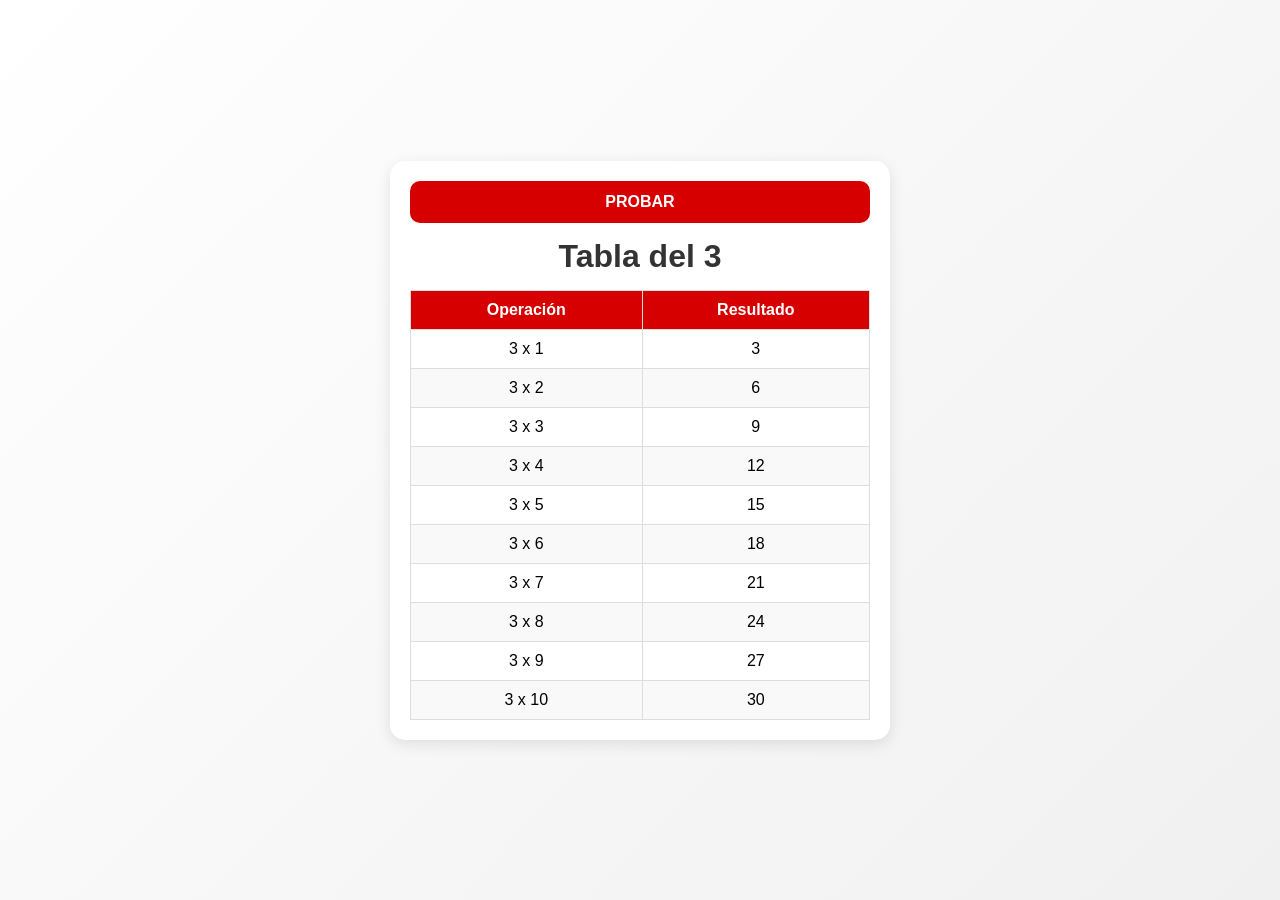
==== multiplicar.html @ b6b12294 "Primer commit" ====
<!DOCTYPE html>
<html lang="es">
<head>
    <meta charset="UTF-8">
    <meta name="viewport" content="width=device-width, initial-scale=1.0">
    <title>Tabla del 3</title>
    <link rel="stylesheet" href="multiplicar.css">
    <script src="multiplicar.js"></script>
</head>
<body>

    <div class="contenedor">
        
        <!-- Botón superior -->
        <button class="btn-probar">PROBAR</button>

        <!-- Título -->
        <h1>Tabla del 3</h1>

        <!-- Tabla -->
        <table>
            <thead>
                <tr>
                    <th>Operación</th>
                    <th>Resultado</th>
                </tr>
            </thead>
            <tbody>
                <tr><td>3 x 1</td><td>3</td></tr>
                <tr><td>3 x 2</td><td>6</td></tr>
                <tr><td>3 x 3</td><td>9</td></tr>
                <tr><td>3 x 4</td><td>12</td></tr>
                <tr><td>3 x 5</td><td>15</td></tr>
                <tr><td>3 x 6</td><td>18</td></tr>
                <tr><td>3 x 7</td><td>21</td></tr>
                <tr><td>3 x 8</td><td>24</td></tr>
                <tr><td>3 x 9</td><td>27</td></tr>
                <tr><td>3 x 10</td><td>30</td></tr>
            </tbody>
        </table>

    </div>

</body>
</html>
---- multiplicar.css ----
/* Reset básico */
* {
    margin: 0;
    padding: 0;
    box-sizing: border-box;
}

/* Fondo y fuente */
body {
    font-family: Arial, sans-serif;
    background: linear-gradient(135deg, #ffffff, #f0f0f0);
    display: flex;
    justify-content: center;
    align-items: center;
    min-height: 100vh;
}

/* Contenedor principal */
.contenedor {
    width: 90%;
    max-width: 500px;
    background: white;
    padding: 20px;
    border-radius: 15px;
    box-shadow: 0 4px 15px rgba(0,0,0,0.1);
    text-align: center;
}

/* Botón */
.btn-probar {
    width: 100%;
    padding: 12px;
    background-color: #d60000;
    color: white;
    border: none;
    border-radius: 10px;
    font-size: 16px;
    font-weight: bold;
    margin-bottom: 15px;
    cursor: pointer;
    transition: 0.3s;
}

.btn-probar:hover {
    background-color: #a80000;
}

/* Título */
h1 {
    margin-bottom: 15px;
    color: #333;
}

/* Tabla */
table {
    width: 100%;
    border-collapse: collapse;
}

/* Encabezado */
thead {
    background-color: #d60000;
    color: white;
}

th, td {
    padding: 10px;
    border: 1px solid #ddd;
}

/* Filas alternas */
tbody tr:nth-child(even) {
    background-color: #f9f9f9;
}

/* Responsive */
@media (max-width: 480px) {
    h1 {
        font-size: 20px;
    }

    th, td {
        font-size: 14px;
        padding: 8px;
    }

    .btn-probar {
        font-size: 14px;
        padding: 10px;
    }
}
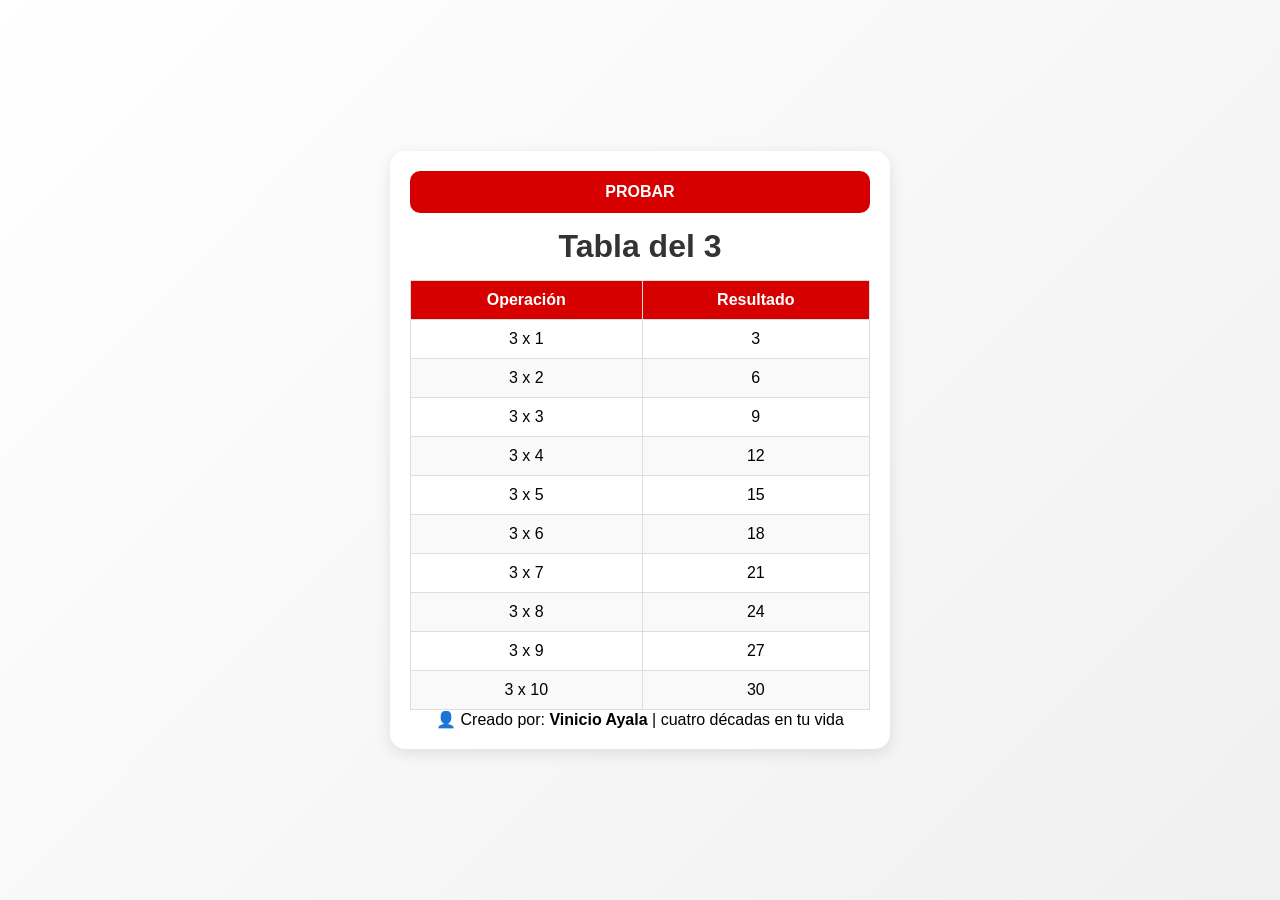
==== commit 2e1cdb81: "estilos en css y codigo en html" ====
--- a/multiplicar.html
+++ b/multiplicar.html
@@ -9,13 +9,11 @@
 </head>
 <body>
 
-    <div class="contenedor">
-        
-        <!-- Botón superior -->
-        <button class="btn-probar">PROBAR</button>
-
-        <!-- Título -->
-        <h1>Tabla del 3</h1>
+    <div class="contenedor"  id="contenedorTabla">
+                
+        <button class="btn-probar">PROBAR</button> <!-- Botón superior -->
+       
+        <h1>Tabla del 3</h1>   <!-- Título -->
 
         <!-- Tabla -->
         <table>
@@ -39,6 +37,13 @@
             </tbody>
         </table>
 
+        <footer class="footer">  <!-- poner un mensaje al pie de pagina -->
+            <p>
+                <span class="icono">👤</span>
+                Creado por: <strong>Vinicio Ayala</strong> | cuatro décadas en tu vida
+            </p>
+        </footer>
+
     </div>
 
 </body>
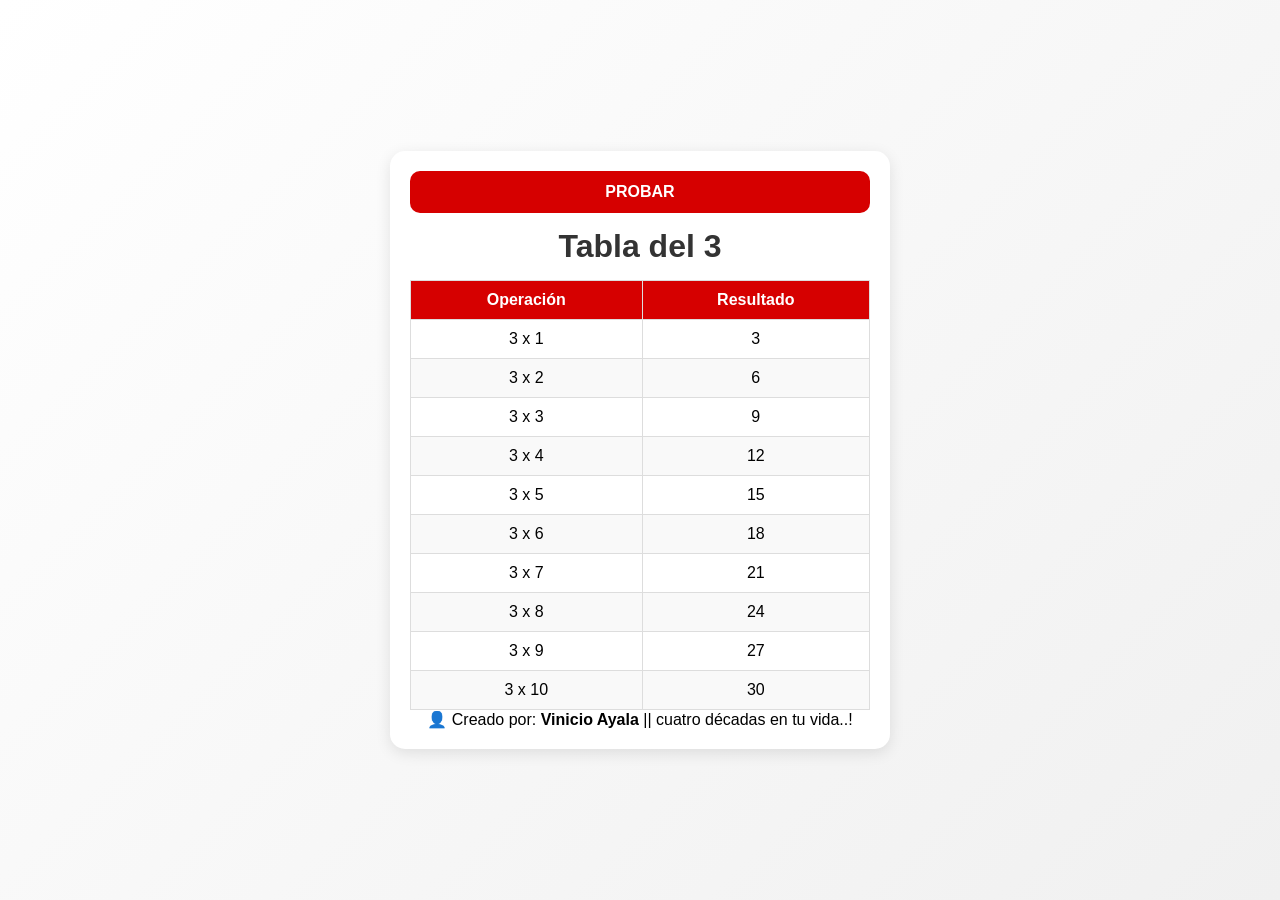
==== commit e5ca13a4: "Habilitar boton probar" ====
--- a/multiplicar.html
+++ b/multiplicar.html
@@ -11,7 +11,7 @@
 
     <div class="contenedor"  id="contenedorTabla">
                 
-        <button class="btn-probar">PROBAR</button> <!-- Botón superior -->
+        <button class="btn-probar" onclick="generarTablas()" >PROBAR</button> <!-- Botón superior -->
        
         <h1>Tabla del 3</h1>   <!-- Título -->
 
@@ -40,7 +40,7 @@
         <footer class="footer">  <!-- poner un mensaje al pie de pagina -->
             <p>
                 <span class="icono">👤</span>
-                Creado por: <strong>Vinicio Ayala</strong> | cuatro décadas en tu vida
+                Creado por: <strong> Vinicio Ayala</strong> || cuatro décadas en tu vida..!
             </p>
         </footer>
 
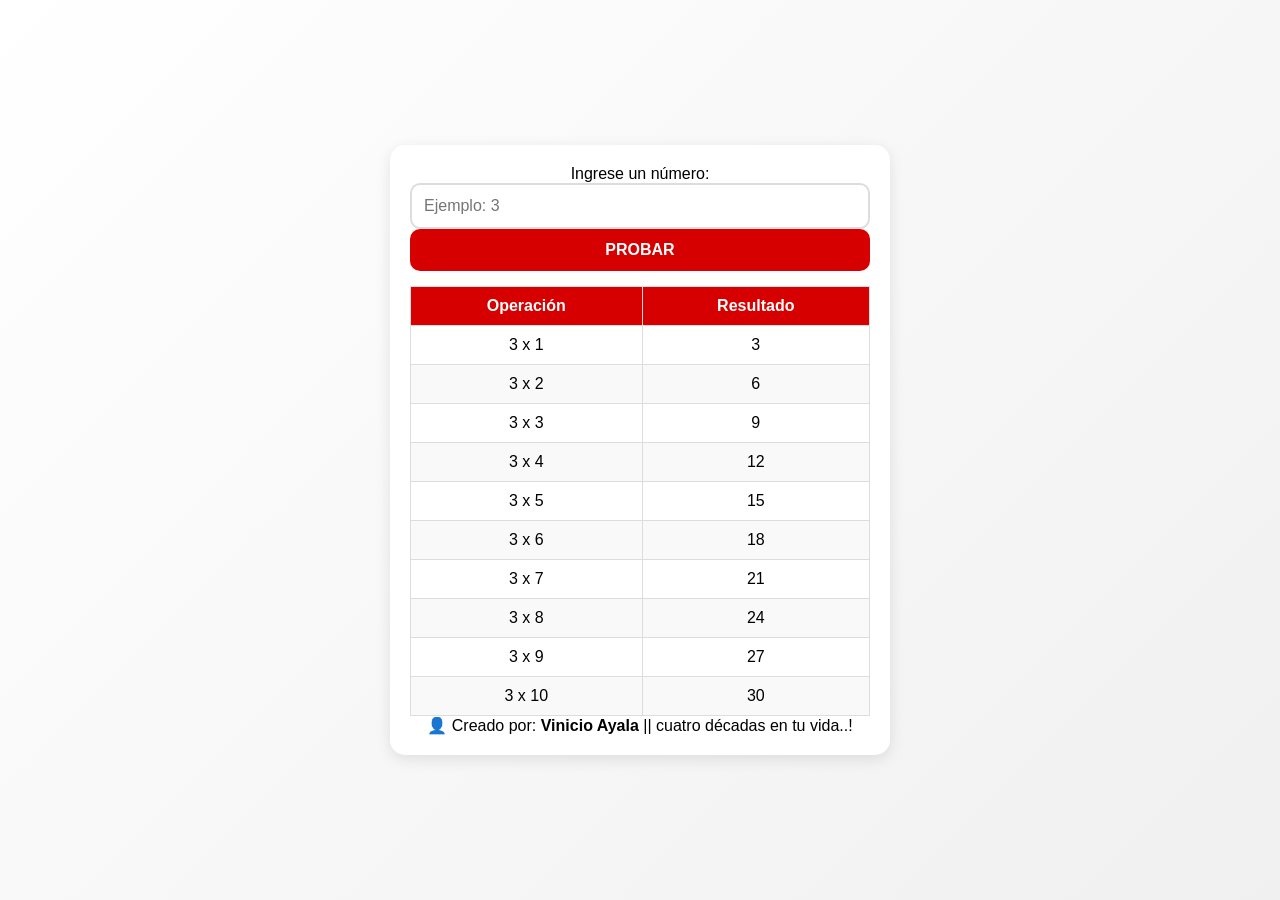
==== commit fb9333ca: "agregar caja de ingreso de texto" ====
--- a/multiplicar.html
+++ b/multiplicar.html
@@ -9,21 +9,25 @@
 </head>
 <body>
 
-    <div class="contenedor"  id="contenedorTabla">
-                
-        <button class="btn-probar" onclick="generarTablas()" >PROBAR</button> <!-- Botón superior -->
-       
-        <h1>Tabla del 3</h1>   <!-- Título -->
-
+    <div class="contenedor"  >
+        
+        <div>
+            <label for="numeroInput">Ingrese un número: </label>
+            <input type="number" id="numeroInput" placeholder="Ejemplo: 3">
+        </div>
+        <div>
+            <button class="btn-probar" onclick="generarTablas()" >PROBAR</button> <!-- Botón superior -->
+        </div>
+        
         <!-- Tabla -->
-        <table>
+        <table >
             <thead>
                 <tr>
                     <th>Operación</th>
                     <th>Resultado</th>
                 </tr>
             </thead>
-            <tbody>
+            <tbody id="contenedorTabla">
                 <tr><td>3 x 1</td><td>3</td></tr>
                 <tr><td>3 x 2</td><td>6</td></tr>
                 <tr><td>3 x 3</td><td>9</td></tr>
--- a/multiplicar.css
+++ b/multiplicar.css
@@ -88,4 +88,33 @@
         font-size: 14px;
         padding: 10px;
     }
+}
+
+/* Estilos para la caja de texto */
+.input-group {
+    margin-bottom: 15px;
+    text-align: left; /* Alinea la etiqueta a la izquierda */
+}
+
+.input-group label {
+    display: block;
+    margin-bottom: 5px;
+    font-weight: bold;
+    color: #333;
+    font-size: 14px;
+}
+
+input[type="number"] {
+    width: 100%;
+    padding: 12px;
+    border: 2px solid #ddd;
+    border-radius: 10px;
+    font-size: 16px;
+    outline: none;
+    transition: border-color 0.3s;
+}
+
+/* Efecto cuando el usuario hace clic para escribir */
+input[type="number"]:focus {
+    border-color: #d60000; /* El mismo rojo de tu botón */
 }
